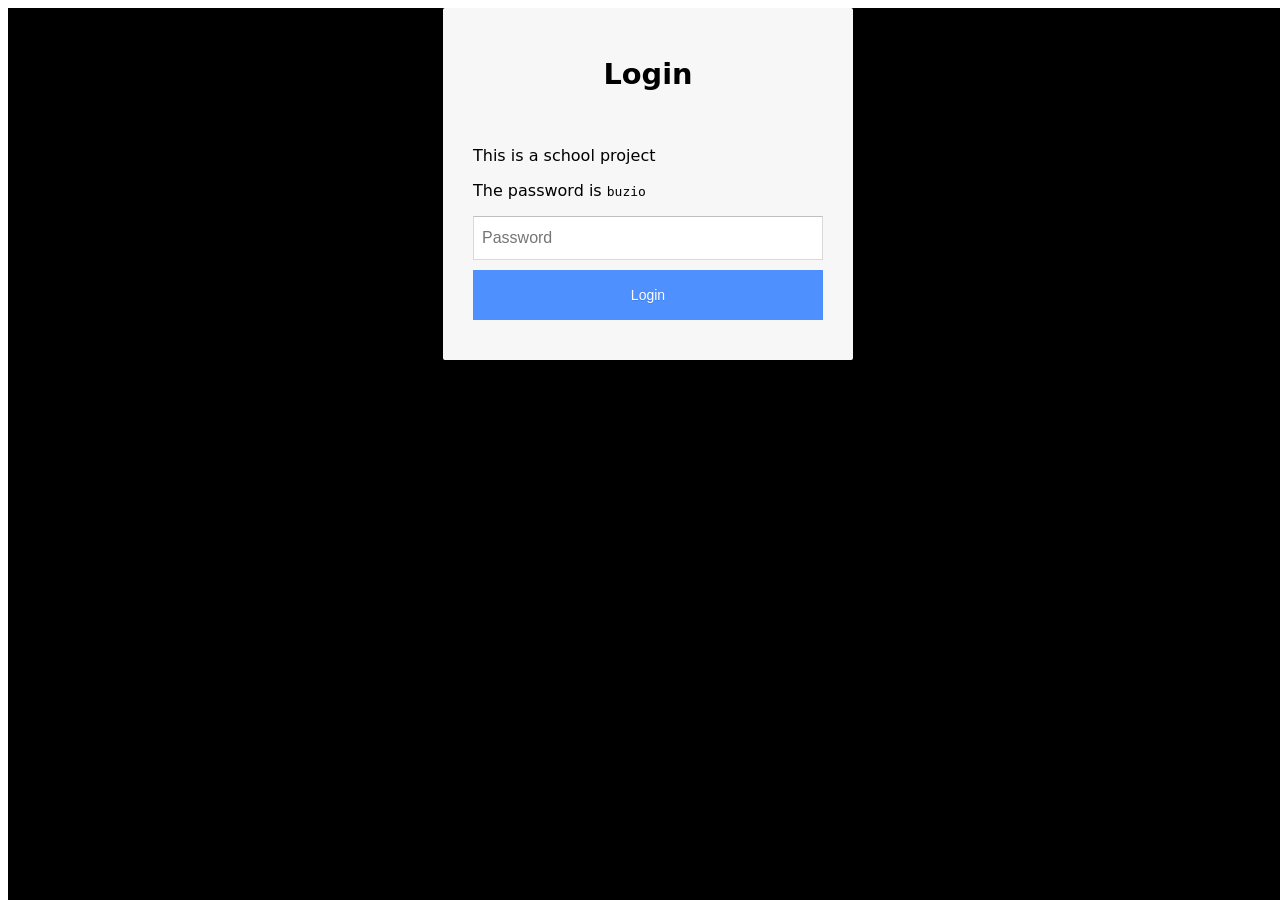
==== index.html @ cd328258 "padding på siderne" ====
<!doctype html>
<html lang="da">
  <head>
    <meta charset="UTF-8" />
    <meta name="viewport" content="width=device-width, initial-scale=1.0" />
    <title>Forside</title>
    <meta name="robots" content="noindex" />
    <link rel="stylesheet" href="css/generel.css" />
    <link rel="stylesheet" href="css/style.css" />
    <link rel="preconnect" href="https://fonts.googleapis.com" />
    <link rel="preconnect" href="https://fonts.gstatic.com" crossorigin />
    <link href="https://fonts.googleapis.com/css2?family=Poppins:ital,wght@0,100;0,200;0,300;0,400;0,500;0,600;0,700;0,800;0,900;1,100;1,200;1,300;1,400;1,500;1,600;1,700;1,800;1,900&display=swap" rel="stylesheet" />
  </head>
  <body>
    <header class="forside-header">
      <a href="index.html"><img class="logo_buzio" src="img/buziotransparant.png" alt="logo" /></a>
      <div class="burger" id="burger" onclick="toggleMenu()">☰</div>
      <nav id="menu">
        <ul>
          <li><a href="menu.html">HVAD VI TILBYDER</a></li>
          <li><a href="om-os.html">OM OS</a></li>
          <li><a href="begivenheder.html">BEGIVENHEDER</a></li>
          <li><a href="kontakt.html">KONTAKT OS</a></li>
        </ul>
      </nav>
    </header>

    <main>
      <h1>Forside test</h1>
    </main>

    <footer>
      <div class="footer_grid">
        <div>
          <p>Refnæsgade 47, st. Nørrebro</p>

          <div class="footer_times_grid">
            <div>
              <ul>
                <li>Mandag</li>
                <li>Tirsdag</li>
                <li>Onsdag</li>
                <li>Torsdag</li>
                <li>Fredag</li>
                <li>Lørdag</li>
                <li>Søndag</li>
              </ul>
            </div>
            <div>
              <ul>
                <li>Lukket</li>
                <li>Lukket</li>
                <li>15-22</li>
                <li>15-22</li>
                <li>15-00</li>
                <li>15-00</li>
                <li>Lukket</li>
              </ul>
            </div>
          </div>
        </div>

        <div class="footer_kontakt">
          <h3>Kontakt os:</h3>
          <p>hello@buzio.dk</p>
          <a href="https://shop.fresto.io/en/buzio/booking?fbclid=PAZXh0bgNhZW0CMTEAAadDk9Q4BpulBY5hyakHiUbHq-7938nCb5w2bIYwGAvIQYwLvLKrNh6DSdf_0w_aem_bSbhaNjPGREs4haC2Uv3WA" target="_blank" class="book-btn"> Book Bord </a>

          <h3>Følg med på Instagram:</h3>
          <a href="https://www.instagram.com/buziotaberna?utm_source=ig_web_button_share_sheet&igsh=ZDNlZDc0MzIxNw==">@buziotaberna</a>
        </div>
      </div>
    </footer>

    <script src="js/login.js"></script>
    <script src="js/script.js"></script>
  </body>
</html>
---- css/generel.css ----
img {
  max-width: 100%;
}

main {
  padding: 0 100px;
}

.poppins-light {
  font-family: "Poppins", sans-serif;
  font-weight: 300;
  font-style: normal;
}

.poppins-medium {
  font-family: "Poppins", sans-serif;
  font-weight: 500;
  font-style: normal;
}

p {
  font-family: "Poppins";
  font-weight: 300;
}

li {
  font-family: "Poppins";
  font-weight: 300;
}

a {
  font-family: "Poppins";
  font-weight: 300;
}

h3 {
  font-family: "Poppins";
  font-weight: 300;
}
---- css/style.css ----
header {
  display: flex;
  justify-content: space-between;
  align-items: center;
  padding: 20px;
  color: #0f3d6b;
  border-bottom: 1px solid #0f3d6b;
}

.forside-header .logo_buzio {
  display: none;
}

/* MENU */

.burger {
  font-size: 30px;
  cursor: pointer;
}

#menu {
  position: absolute;
  top: 80px;
  right: 20px;
  background-color: white;
  padding: 40px;
  border-radius: 10px;
  display: flex;
  flex-direction: column;
  gap: 30px;
  opacity: 0;
  transform: translateY(-10px);
  pointer-events: none;
  transition:
    opacity 0.3s ease,
    transform 0.3s ease;
  box-shadow: 0 5px 20px rgba(0, 0, 0, 0.2);
}
#menu li {
  margin-bottom: 40px;

  border-bottom: 1px solid #0f3d6b;
  padding-bottom: 10px;
}
#menu a {
  color: #0f3d6b;
  text-decoration: none;
  padding: 10px 0;
  display: block;
}
#menu a:last-child {
  padding-bottom: 0 0;
}
/* Når menuen er åben */
#menu.active {
  opacity: 1;
  transform: translateY(0);
  pointer-events: auto;
}
ul {
  list-style: none;
  padding: 0;
  margin: 0;
}

/* ---- footer ---- */

.footer_grid {
  display: grid;
  grid-template-columns: 1fr 1fr;
}

.footer_times_grid {
  display: grid;
  grid-template-columns: 1fr 1fr;
}

footer li {
  padding-bottom: 10px;
}

footer p {
  padding-bottom: 30px;
}

.footer_kontakt {
  text-align: right;
}

.footer_kontakt p {
  padding: 0;
}

.book-btn {
  padding: 14px 28px;
  background: #0f3d6b;
  color: white;
  text-decoration: none;
  border-radius: 10px;
  display: inline-block;
  margin: 20px 0;
}

/* ---- logo ---- */

.logo_buzio {
  width: 140px;
  height: auto;
}
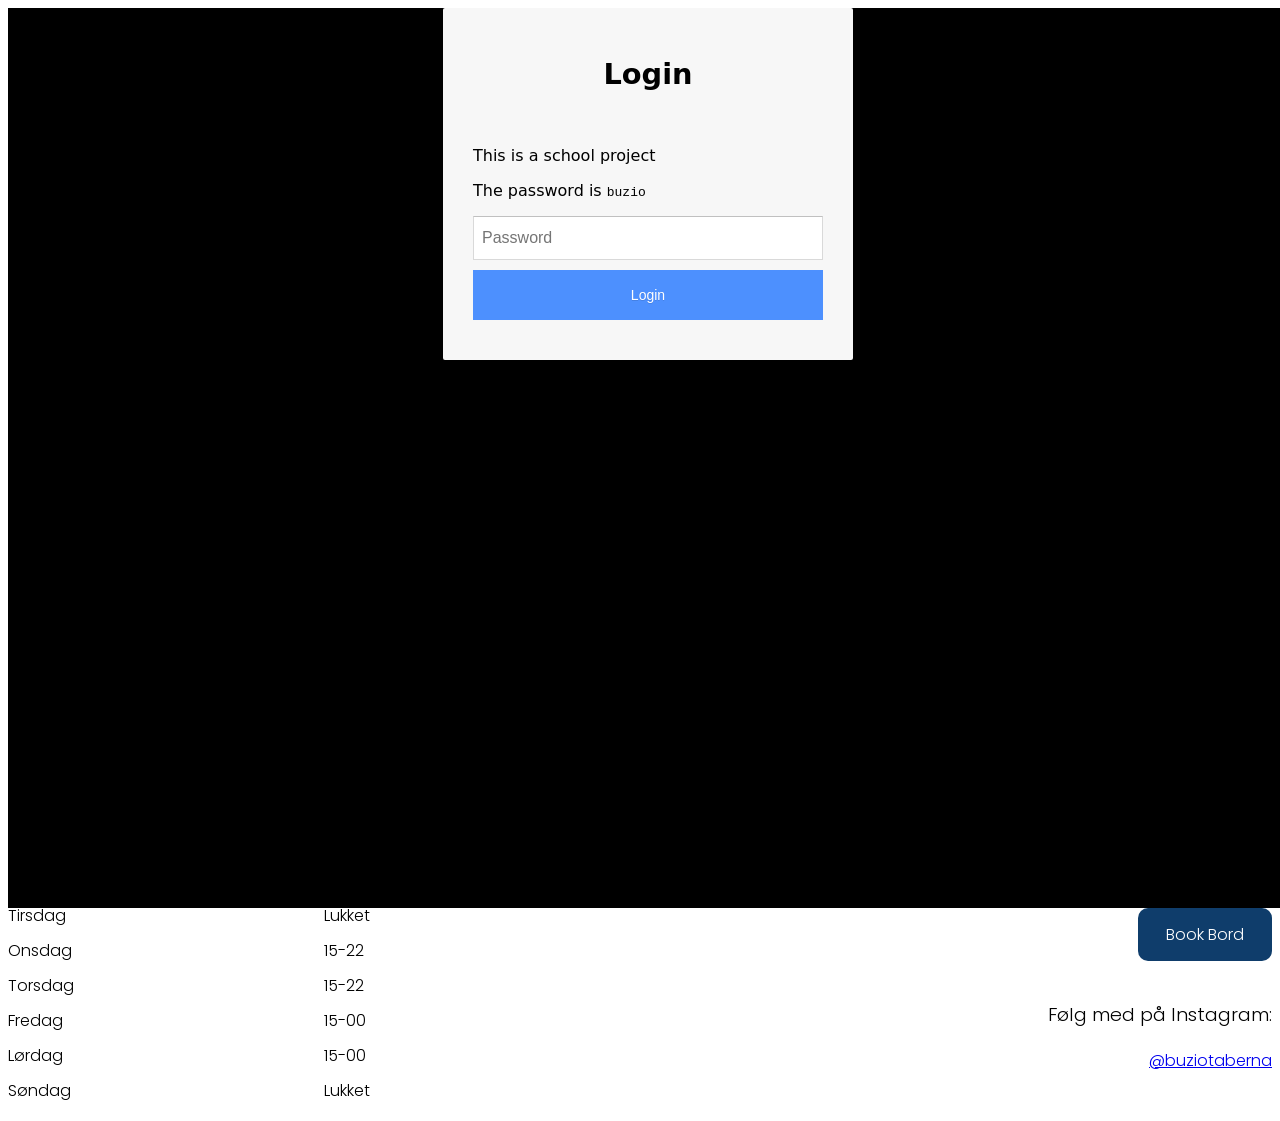
==== commit 05849104: "Rettelse af grids" ====
--- a/index.html
+++ b/index.html
@@ -7,6 +7,7 @@
     <meta name="robots" content="noindex" />
     <link rel="stylesheet" href="css/generel.css" />
     <link rel="stylesheet" href="css/style.css" />
+    <link rel="stylesheet" href="css/forside.css" />
     <link rel="preconnect" href="https://fonts.googleapis.com" />
     <link rel="preconnect" href="https://fonts.gstatic.com" crossorigin />
     <link href="https://fonts.googleapis.com/css2?family=Poppins:ital,wght@0,100;0,200;0,300;0,400;0,500;0,600;0,700;0,800;0,900;1,100;1,200;1,300;1,400;1,500;1,600;1,700;1,800;1,900&display=swap" rel="stylesheet" />
@@ -26,7 +27,15 @@
     </header>
 
     <main>
-      <h1>Forside test</h1>
+      <img class="logo-forside" src="img/buzio logo.webp" alt="st-logo" />
+
+      <div class="forside-cta_grid">
+        <a href="menu.html"> <img src="img/udendorsmedhænder-2044px.webp" alt="Vi tilbyder" />VI TILBYDER</a>
+        <a href="om-os.html"> <img src="img/damepåvaeg(final)-2044px.webp" alt="Om os" />OM OS</a>
+        <a href="https://shop.fresto.io/en/buzio/booking?fbclid=PAZXh0bgNhZW0CMTEAAadDk9Q4BpulBY5hyakHiUbHq-7938nCb5w2bIYwGAvIQYwLvLKrNh6DSdf_0w_aem_bSbhaNjPGREs4haC2Uv3WA">
+          <img src="img/billedeafblomstdameibg-2044px.webp" alt="Book bord" />BOOK BORD</a
+        >
+      </div>
     </main>
 
     <footer>
--- a/css/generel.css
+++ b/css/generel.css
@@ -37,3 +37,13 @@
   font-family: "Poppins";
   font-weight: 300;
 }
+
+h1 {
+  font-family: "Poppins";
+  font-weight: 500;
+}
+
+h2 {
+  font-family: "Poppins";
+  font-weight: 300;
+}
--- a/css/style.css
+++ b/css/style.css
@@ -11,52 +11,70 @@
   display: none;
 }
 
+.forside-header {
+  border-bottom: none;
+}
+
 /* MENU */
 
 .burger {
   font-size: 30px;
   cursor: pointer;
+  position: fixed;
+  top: 20px;
+  right: 20px;
+  z-index: 2000; /* højere end menuens */
 }
 
 #menu {
-  position: absolute;
-  top: 80px;
-  right: 20px;
-  background-color: white;
-  padding: 40px;
-  border-radius: 10px;
+  position: fixed;
+  top: 0;
+  right: 0;
+  width: 50vw; /* Halvdelen af skærmen */
+  height: 100vh; /* Hele højden */
+
+  background: rgba(255, 255, 255, 0.9); /* Hvid med opacity */
+  backdrop-filter: blur(8px); /* Flot glass-effekt */
+
+  padding: 120px 40px 40px;
+
   display: flex;
   flex-direction: column;
   gap: 30px;
+
   opacity: 0;
-  transform: translateY(-10px);
+  transform: translateX(100%); /* Starter udenfor skærmen */
   pointer-events: none;
+
   transition:
     opacity 0.3s ease,
     transform 0.3s ease;
-  box-shadow: 0 5px 20px rgba(0, 0, 0, 0.2);
+
+  box-shadow: -5px 0 20px rgba(0, 0, 0, 0.2);
+
+  z-index: 1000;
 }
+
 #menu li {
-  margin-bottom: 40px;
+  border-bottom: 1px solid #0f3d6b;
+  padding-bottom: 15px;
+}
 
-  border-bottom: 1px solid #0f3d6b;
-  padding-bottom: 10px;
-}
 #menu a {
   color: #0f3d6b;
   text-decoration: none;
   padding: 10px 0;
   display: block;
+  font-size: 1.2rem;
 }
-#menu a:last-child {
-  padding-bottom: 0 0;
-}
+
 /* Når menuen er åben */
 #menu.active {
   opacity: 1;
-  transform: translateY(0);
+  transform: translateX(0);
   pointer-events: auto;
 }
+
 ul {
   list-style: none;
   padding: 0;
@@ -107,3 +125,18 @@
   width: 140px;
   height: auto;
 }
+
+@media (max-width: 768px) {
+  #menu {
+    width: 100vw; /* Fylder hele skærmen */
+    height: 100vh;
+
+    padding: 120px 30px 40px;
+
+    border-radius: 0;
+  }
+
+  #menu a {
+    font-size: 1.5rem;
+  }
+}
--- a/css/forside.css
+++ b/css/forside.css
@@ -0,0 +1,20 @@
+.forside-cta_grid {
+  display: grid;
+  grid-template-columns: 1fr 1fr 1fr;
+  gap: 50px;
+}
+
+.forside-cta_grid a {
+  text-decoration: none;
+  text-align: center;
+  font-weight: bold;
+  font-size: 1.5rem;
+}
+
+.logo-forside {
+  display: block;
+  margin: 0 auto;
+  width: 100%;
+  max-width: 800px;
+  height: auto;
+}
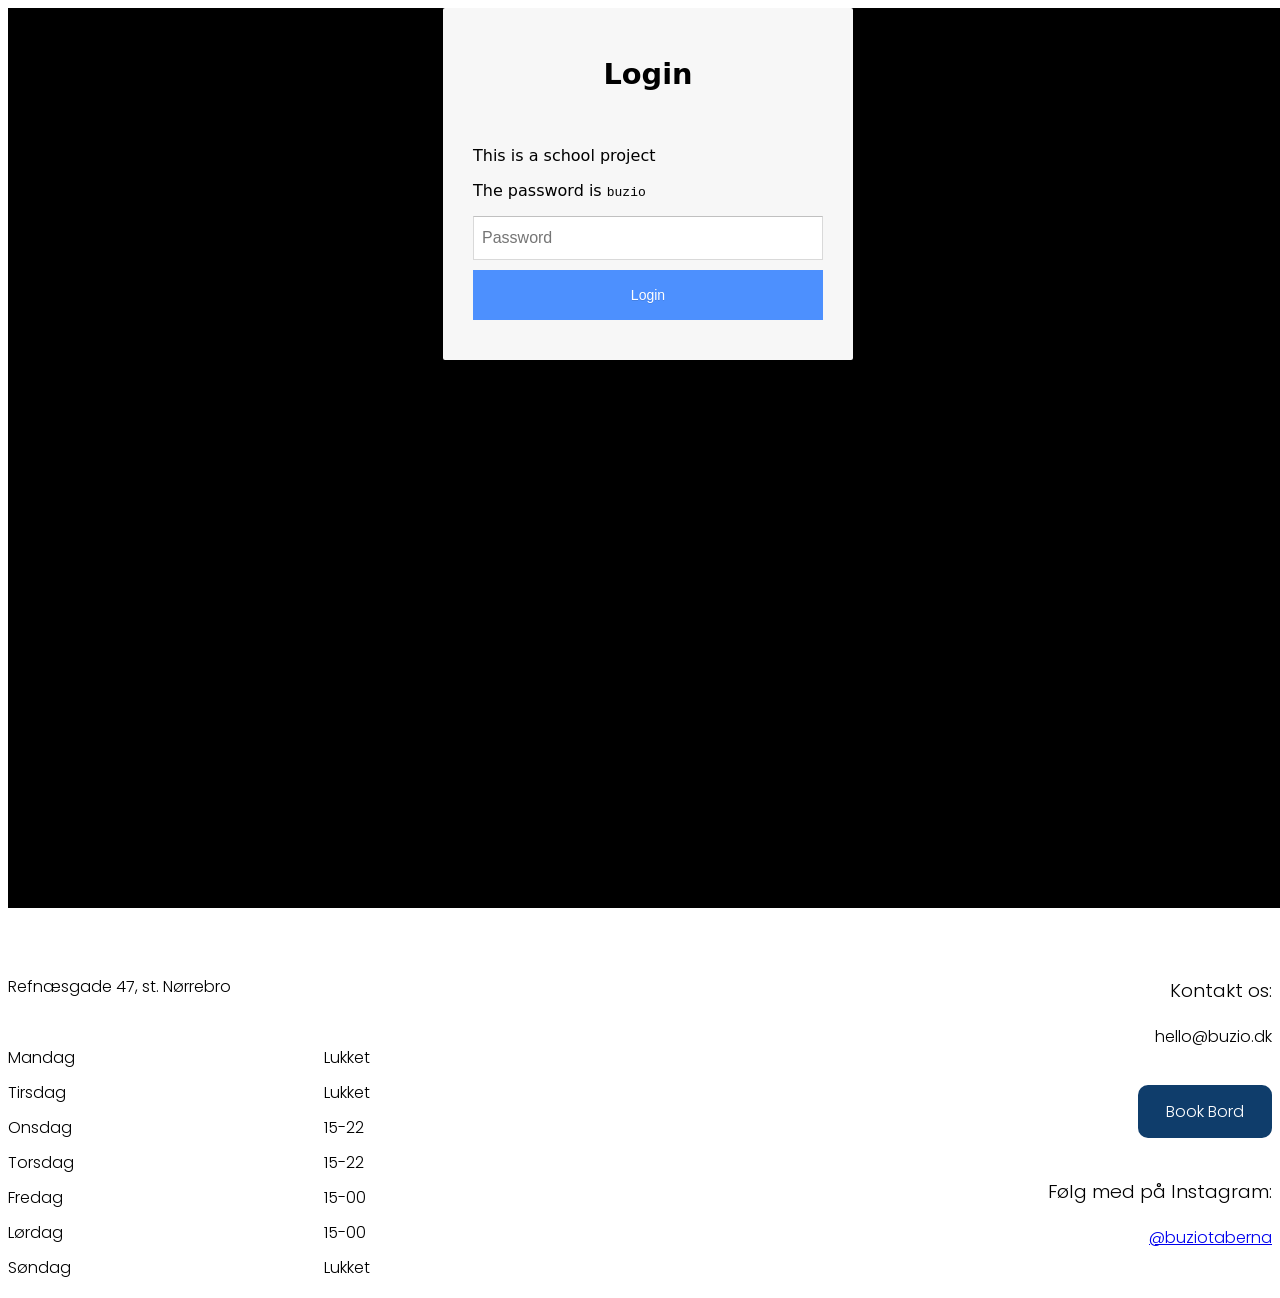
==== commit a2f92c91: "Små rettelser i forside.css" ====
--- a/index.html
+++ b/index.html
@@ -38,7 +38,7 @@
       </div>
     </main>
 
-    <footer>
+    <footer class="footer-forside">
       <div class="footer_grid">
         <div>
           <p>Refnæsgade 47, st. Nørrebro</p>
--- a/css/style.css
+++ b/css/style.css
@@ -34,7 +34,7 @@
   height: 100vh; /* Hele højden */
 
   background: rgba(255, 255, 255, 0.9); /* Hvid med opacity */
-  backdrop-filter: blur(8px); /* Flot glass-effekt */
+  backdrop-filter: blur(8px); /* glass-effekt */
 
   padding: 120px 40px 40px;
 
--- a/css/forside.css
+++ b/css/forside.css
@@ -2,10 +2,14 @@
   display: grid;
   grid-template-columns: 1fr 1fr 1fr;
   gap: 50px;
+  padding-bottom: 7rem;
+  border-bottom: 1px solid #0f3d6b;
 }
 
 .forside-cta_grid a {
   text-decoration: none;
+  color: inherit;
+  color: #0f3d6b;
   text-align: center;
   font-weight: bold;
   font-size: 1.5rem;
@@ -18,3 +22,7 @@
   max-width: 800px;
   height: auto;
 }
+
+.footer-forside {
+  padding-top: 4rem;
+}
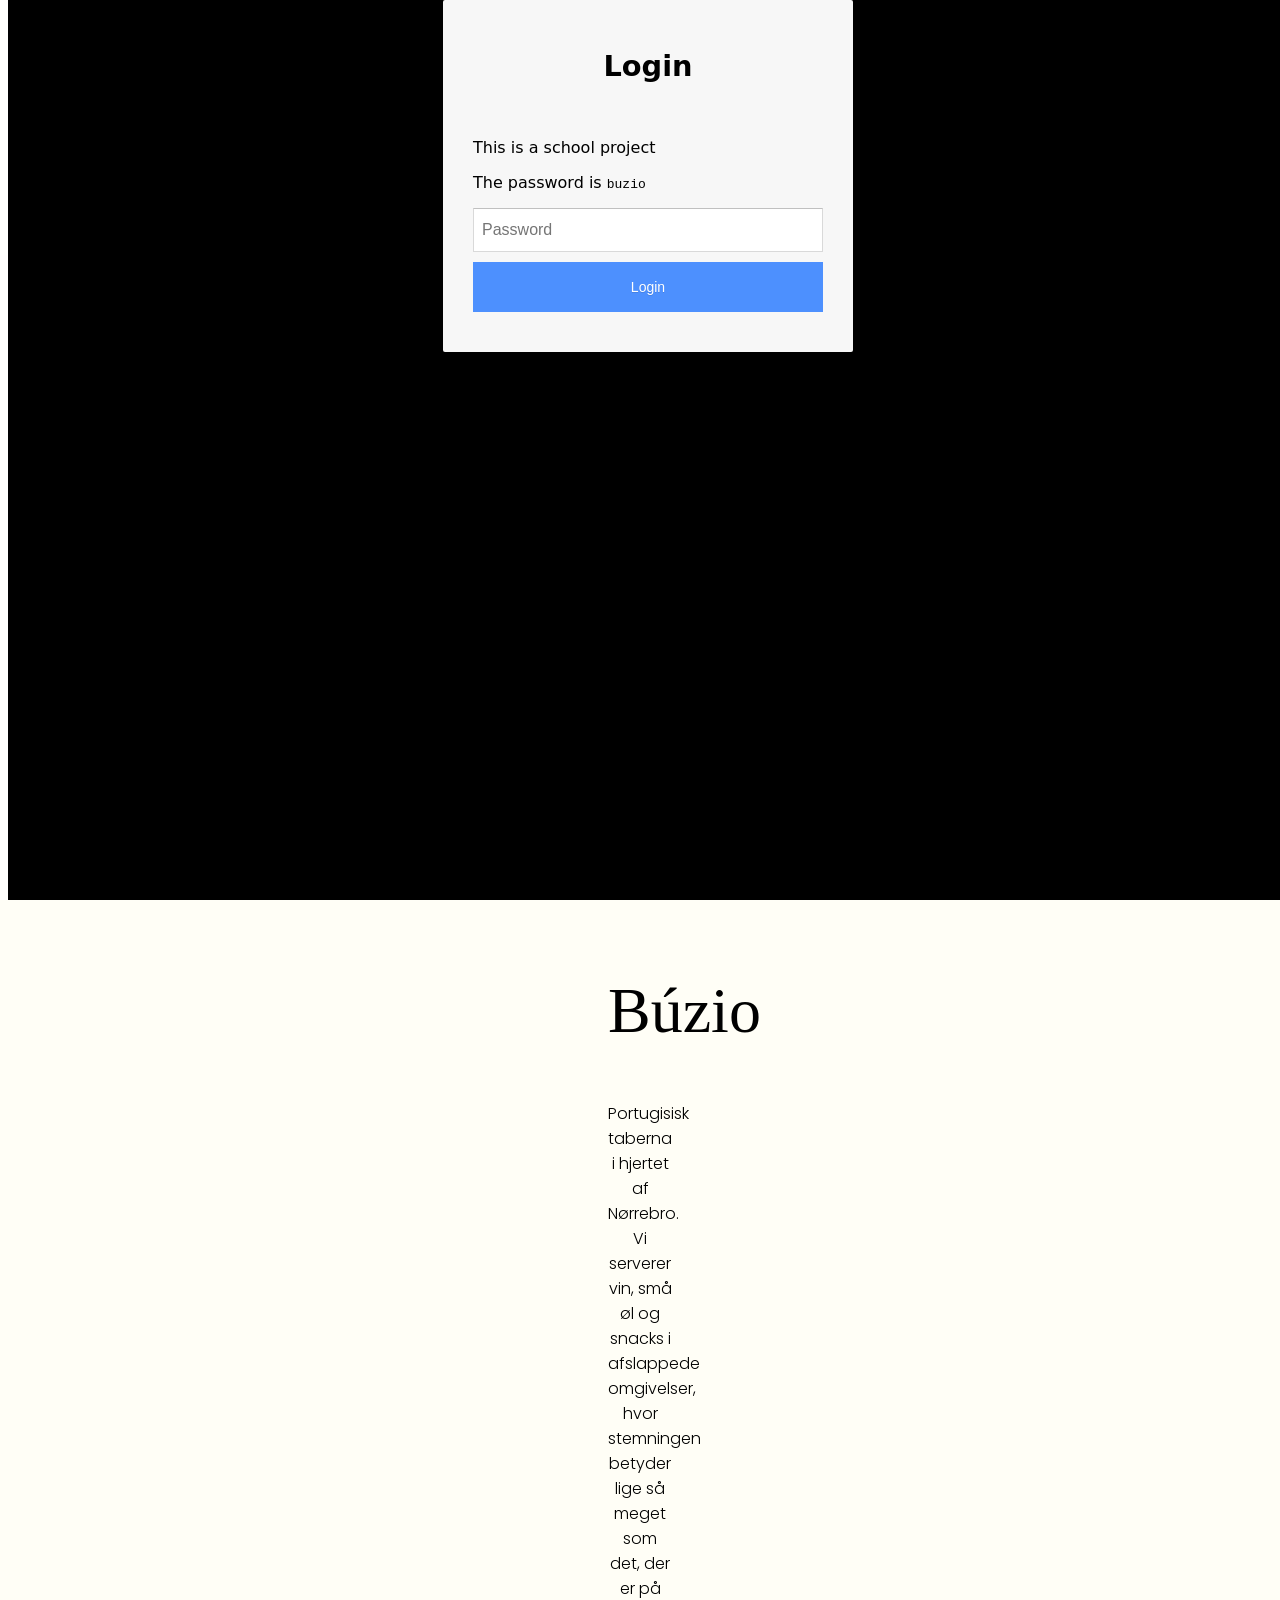
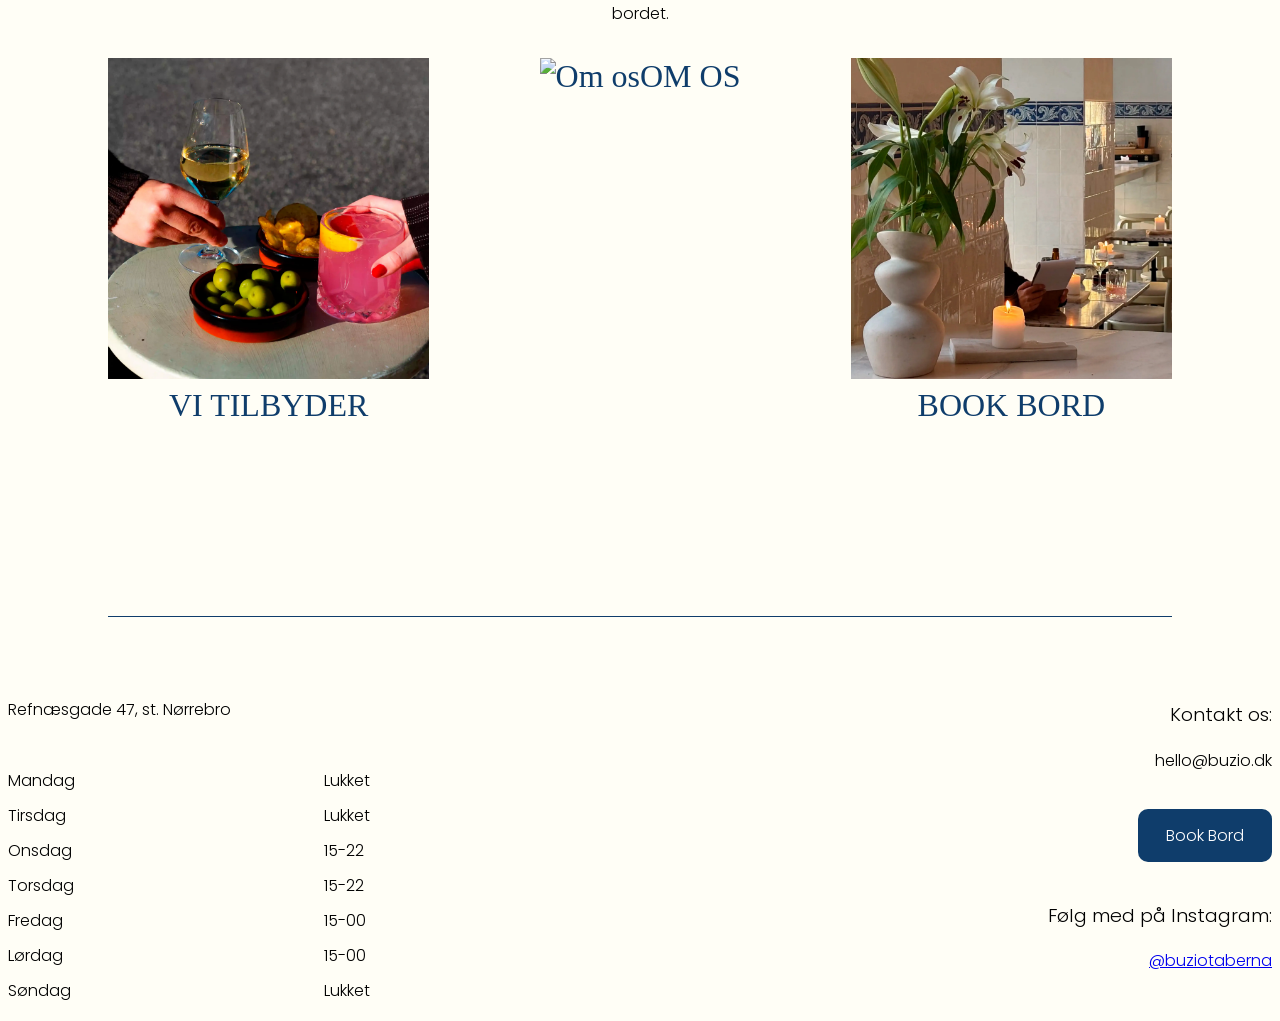
==== commit 0d46035c: "tilføjelse af video, itro-tekst og @media" ====
--- a/index.html
+++ b/index.html
@@ -27,15 +27,30 @@
     </header>
 
     <main>
-      <img class="logo-forside" src="img/buzio logo.webp" alt="st-logo" />
+      <div class="hero">
+        <img class="logo-forside" src="img/buzio logo.webp" alt="st-logo" />
+        <div>
+          <video autoplay muted loop playsinline preload="none">
+            <source src="mov/Sequence.mp4" type="video/mp4" />
+          </video>
+          <div class="video-wrapper"></div>
+        </div>
+        <a href="#next-section" class="scroll-down">⥥</a>
+      </div>
 
-      <div class="forside-cta_grid">
-        <a href="menu.html"> <img src="img/udendorsmedhænder-2044px.webp" alt="Vi tilbyder" />VI TILBYDER</a>
-        <a href="om-os.html"> <img src="img/damepåvaeg(final)-2044px.webp" alt="Om os" />OM OS</a>
-        <a href="https://shop.fresto.io/en/buzio/booking?fbclid=PAZXh0bgNhZW0CMTEAAadDk9Q4BpulBY5hyakHiUbHq-7938nCb5w2bIYwGAvIQYwLvLKrNh6DSdf_0w_aem_bSbhaNjPGREs4haC2Uv3WA">
-          <img src="img/billedeafblomstdameibg-2044px.webp" alt="Book bord" />BOOK BORD</a
-        >
-      </div>
+      <section id="next-section">
+        <div class="intro">
+          <h1>Búzio</h1>
+          <p>Portugisisk taberna i hjertet af Nørrebro. Vi serverer vin, små øl og snacks i afslappede omgivelser, hvor stemningen betyder lige så meget som det, der er på bordet.</p>
+        </div>
+        <div class="forside-cta_grid">
+          <a href="menu.html"> <img src="img/udendorsmedhænder-2044px.webp" alt="Vi tilbyder" />VI TILBYDER</a>
+          <a href="om-os.html"> <img src="img/damepåvaeg(final)-2044px.webp" alt="Om os" />OM OS</a>
+          <a href="https://shop.fresto.io/en/buzio/booking?fbclid=PAZXh0bgNhZW0CMTEAAadDk9Q4BpulBY5hyakHiUbHq-7938nCb5w2bIYwGAvIQYwLvLKrNh6DSdf_0w_aem_bSbhaNjPGREs4haC2Uv3WA">
+            <img src="img/billedeafblomstdameibg-2044px.webp" alt="Book bord" />BOOK BORD</a
+          >
+        </div>
+      </section>
     </main>
 
     <footer class="footer-forside">
--- a/css/forside.css
+++ b/css/forside.css
@@ -1,8 +1,19 @@
+body {
+  background-color: #fffef6;
+}
+
+h1 {
+  font-family: "Poppins";
+  font-weight: 200;
+  font-size: 4rem;
+}
+
 .forside-cta_grid {
   display: grid;
   grid-template-columns: 1fr 1fr 1fr;
   gap: 50px;
-  padding-bottom: 7rem;
+  padding-bottom: 12rem;
+  padding-top: 1rem;
   border-bottom: 1px solid #0f3d6b;
 }
 
@@ -11,18 +22,184 @@
   color: inherit;
   color: #0f3d6b;
   text-align: center;
-  font-weight: bold;
-  font-size: 1.5rem;
-}
+  font-weight: lighter;
+  font-size: 2rem;
+  transition: transform 0.3s ease;
+}
+
+.forside-cta_grid a img {
+  transition:
+    transform 0.4s ease,
+    filter 0.4s ease;
+}
+
+/* --- hover på billede og tekst --- */
+
+.forside-cta_grid a:hover {
+  transform: translateY(-6px);
+}
+
+.forside-cta_grid a:hover img {
+  transform: scale(1.03);
+}
+
+/* ----------------------------- */
 
 .logo-forside {
   display: block;
   margin: 0 auto;
-  width: 100%;
+
   max-width: 800px;
+
+  position: absolute;
+  top: 50%;
+  left: 50%;
+
+  transform: translate(-50%, -50%);
+
+  z-index: 3;
+
   height: auto;
 }
 
 .footer-forside {
   padding-top: 4rem;
 }
+
+.hero {
+  position: relative;
+  width: 100vw;
+  height: 100vh;
+  overflow: hidden;
+  margin-left: calc(50% - 50vw);
+}
+
+/* Video bagved */
+.hero video {
+  position: absolute;
+  top: 0;
+  left: 0;
+
+  width: 100%;
+  height: 100%;
+
+  object-fit: cover;
+
+  z-index: 1;
+}
+
+body {
+  margin-top: 0;
+}
+
+header {
+  padding: 0;
+}
+
+.video-wrapper {
+  position: absolute;
+  inset: 0; /* top:0; right:0; bottom:0; left:0 */
+
+  background: rgba(255, 255, 255, 0.7); /* justér opacity */
+  z-index: 2;
+}
+
+.scroll-down {
+  position: absolute;
+  bottom: 40px;
+  left: 50%;
+
+  transform: translateX(-50%);
+
+  z-index: 3;
+
+  font-size: 4rem;
+  color: #0f3d6b;
+  text-decoration: none;
+
+  animation: bounce 2s infinite;
+}
+
+@keyframes bounce {
+  0%,
+  20%,
+  50%,
+  80%,
+  100% {
+    transform: translateX(-50%) translateY(0);
+  }
+
+  40% {
+    transform: translateX(-50%) translateY(-10px);
+  }
+
+  60% {
+    transform: translateX(-50%) translateY(-5px);
+  }
+}
+
+html {
+  scroll-behavior: smooth;
+}
+
+.intro {
+  text-align: center;
+  padding-left: 500px;
+  padding-right: 500px;
+  padding-top: 1.3rem;
+}
+
+@media (max-width: 768px) {
+  /* HERO + VIDEO */
+  .hero {
+    height: 100vh;
+  }
+
+  .hero video {
+    width: 100%;
+    height: 100vh;
+    object-fit: cover;
+  }
+
+  /* LOGO */
+
+  .logo-forside {
+    max-width: 300px;
+  }
+
+  /* INTRO TEKST */
+  .intro {
+    display: flex;
+    flex-direction: column;
+    align-items: center;
+    text-align: center;
+
+    padding: 2rem 1.5rem;
+  }
+
+  .intro p {
+    max-width: 35ch;
+  }
+
+  /* CTA GRID */
+  .forside-cta_grid {
+    display: grid;
+    grid-template-columns: 1fr;
+
+    gap: 2rem;
+
+    padding: 0 1.5rem 3rem;
+  }
+
+  .forside-cta_grid a {
+    width: 100%;
+    text-align: center;
+  }
+
+  .forside-cta_grid img {
+    width: 100%;
+    height: auto;
+
+    display: block;
+  }
+}
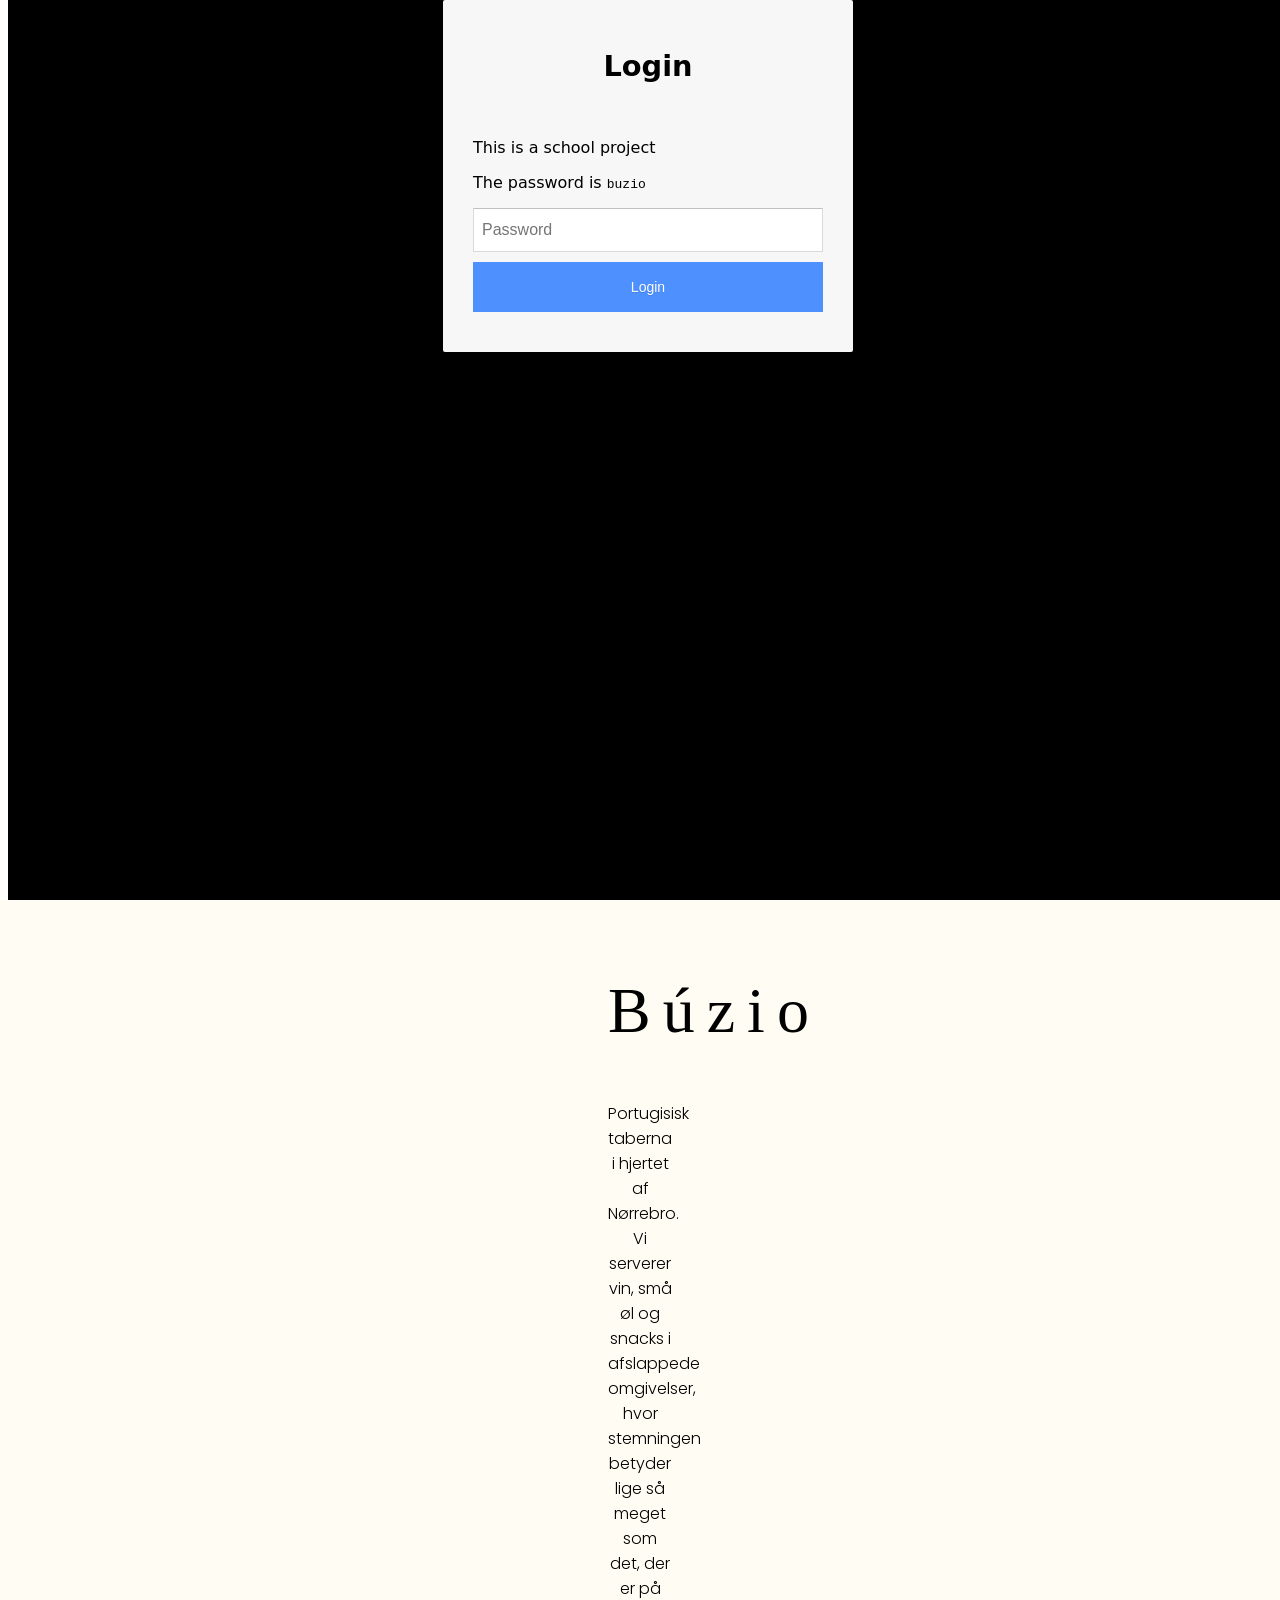
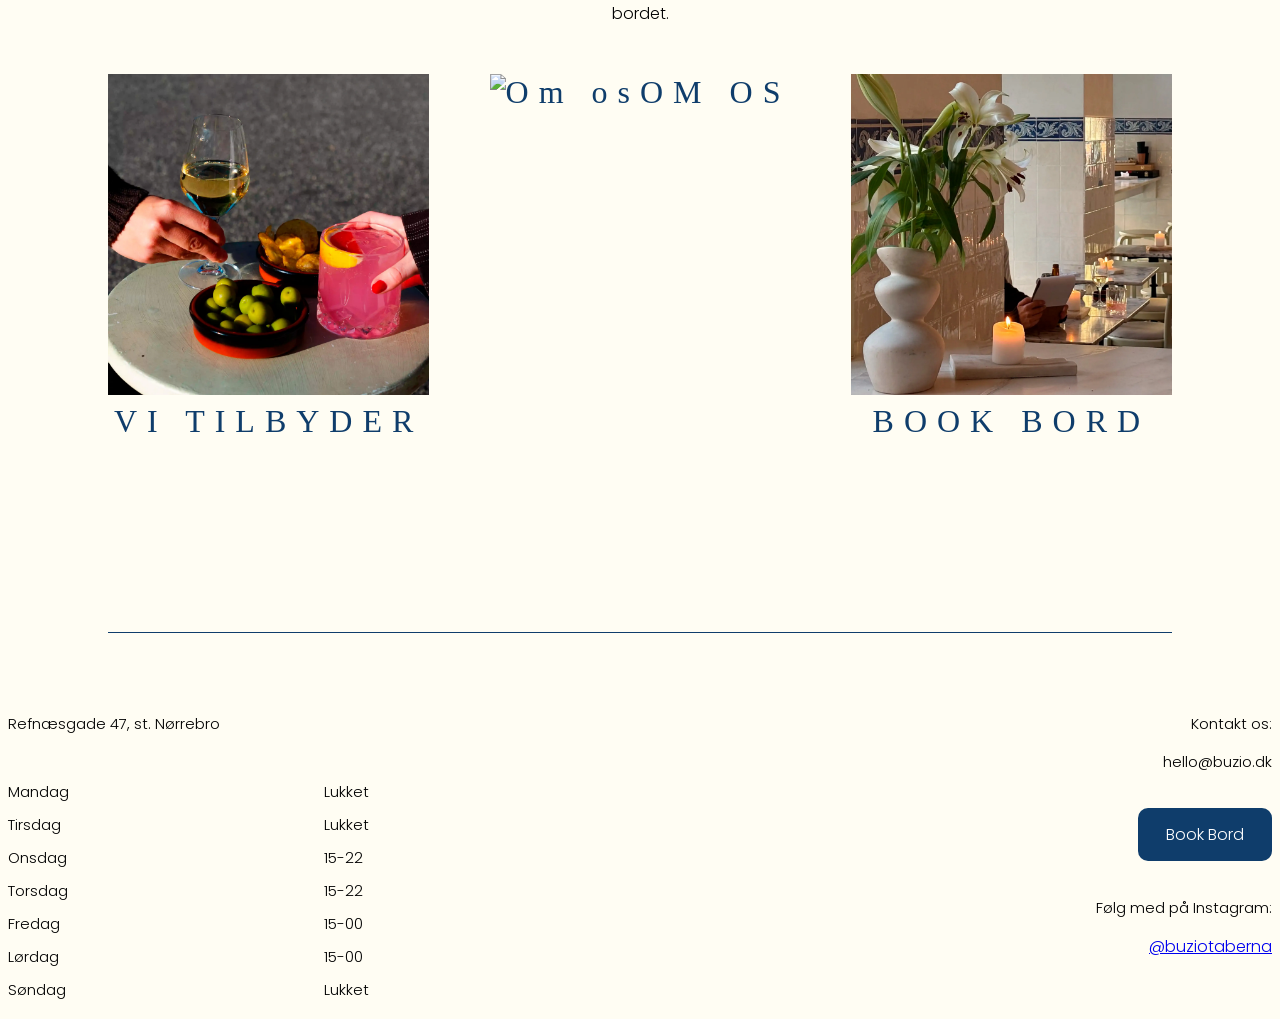
==== commit 8777fb31: "video tilføjet" ====
--- a/index.html
+++ b/index.html
@@ -31,7 +31,7 @@
         <img class="logo-forside" src="img/buzio logo.webp" alt="st-logo" />
         <div>
           <video autoplay muted loop playsinline preload="none">
-            <source src="mov/Sequence.mp4" type="video/mp4" />
+            <source src="mov/videotilbuzio.mp4" type="video/mp4" />
           </video>
           <div class="video-wrapper"></div>
         </div>
--- a/css/generel.css
+++ b/css/generel.css
@@ -1,9 +1,9 @@
+body {
+  background-color: #fffdf3;
+}
+
 img {
   max-width: 100%;
-}
-
-main {
-  padding: 0 100px;
 }
 
 .poppins-light {
@@ -41,9 +41,11 @@
 h1 {
   font-family: "Poppins";
   font-weight: 500;
+  letter-spacing: 12px;
 }
 
 h2 {
   font-family: "Poppins";
   font-weight: 300;
+  letter-spacing: 16px;
 }
--- a/css/style.css
+++ b/css/style.css
@@ -95,10 +95,12 @@
 
 footer li {
   padding-bottom: 10px;
+  font-size: 15px;
 }
 
 footer p {
   padding-bottom: 30px;
+  font-size: 15px;
 }
 
 .footer_kontakt {
@@ -107,6 +109,10 @@
 
 .footer_kontakt p {
   padding: 0;
+}
+
+.footer_kontakt h3 {
+  font-size: 15px;
 }
 
 .book-btn {
@@ -128,7 +134,7 @@
 
 @media (max-width: 768px) {
   #menu {
-    width: 100vw; /* Fylder hele skærmen */
+    width: 70vw; /* Fylder hele skærmen */
     height: 100vh;
 
     padding: 120px 30px 40px;
--- a/css/forside.css
+++ b/css/forside.css
@@ -1,5 +1,9 @@
 body {
-  background-color: #fffef6;
+  background-color: #fffdf3;
+}
+
+main {
+  padding: 0 100px;
 }
 
 h1 {
@@ -19,12 +23,16 @@
 
 .forside-cta_grid a {
   text-decoration: none;
+  /*   text-decoration: underline 3px #0f3d6b;
+ */
   color: inherit;
   color: #0f3d6b;
+
   text-align: center;
   font-weight: lighter;
   font-size: 2rem;
   transition: transform 0.3s ease;
+  letter-spacing: 10px;
 }
 
 .forside-cta_grid a img {
@@ -149,6 +157,10 @@
   padding-top: 1.3rem;
 }
 
+.intro p {
+  padding-bottom: 1rem;
+}
+
 @media (max-width: 768px) {
   /* HERO + VIDEO */
   .hero {
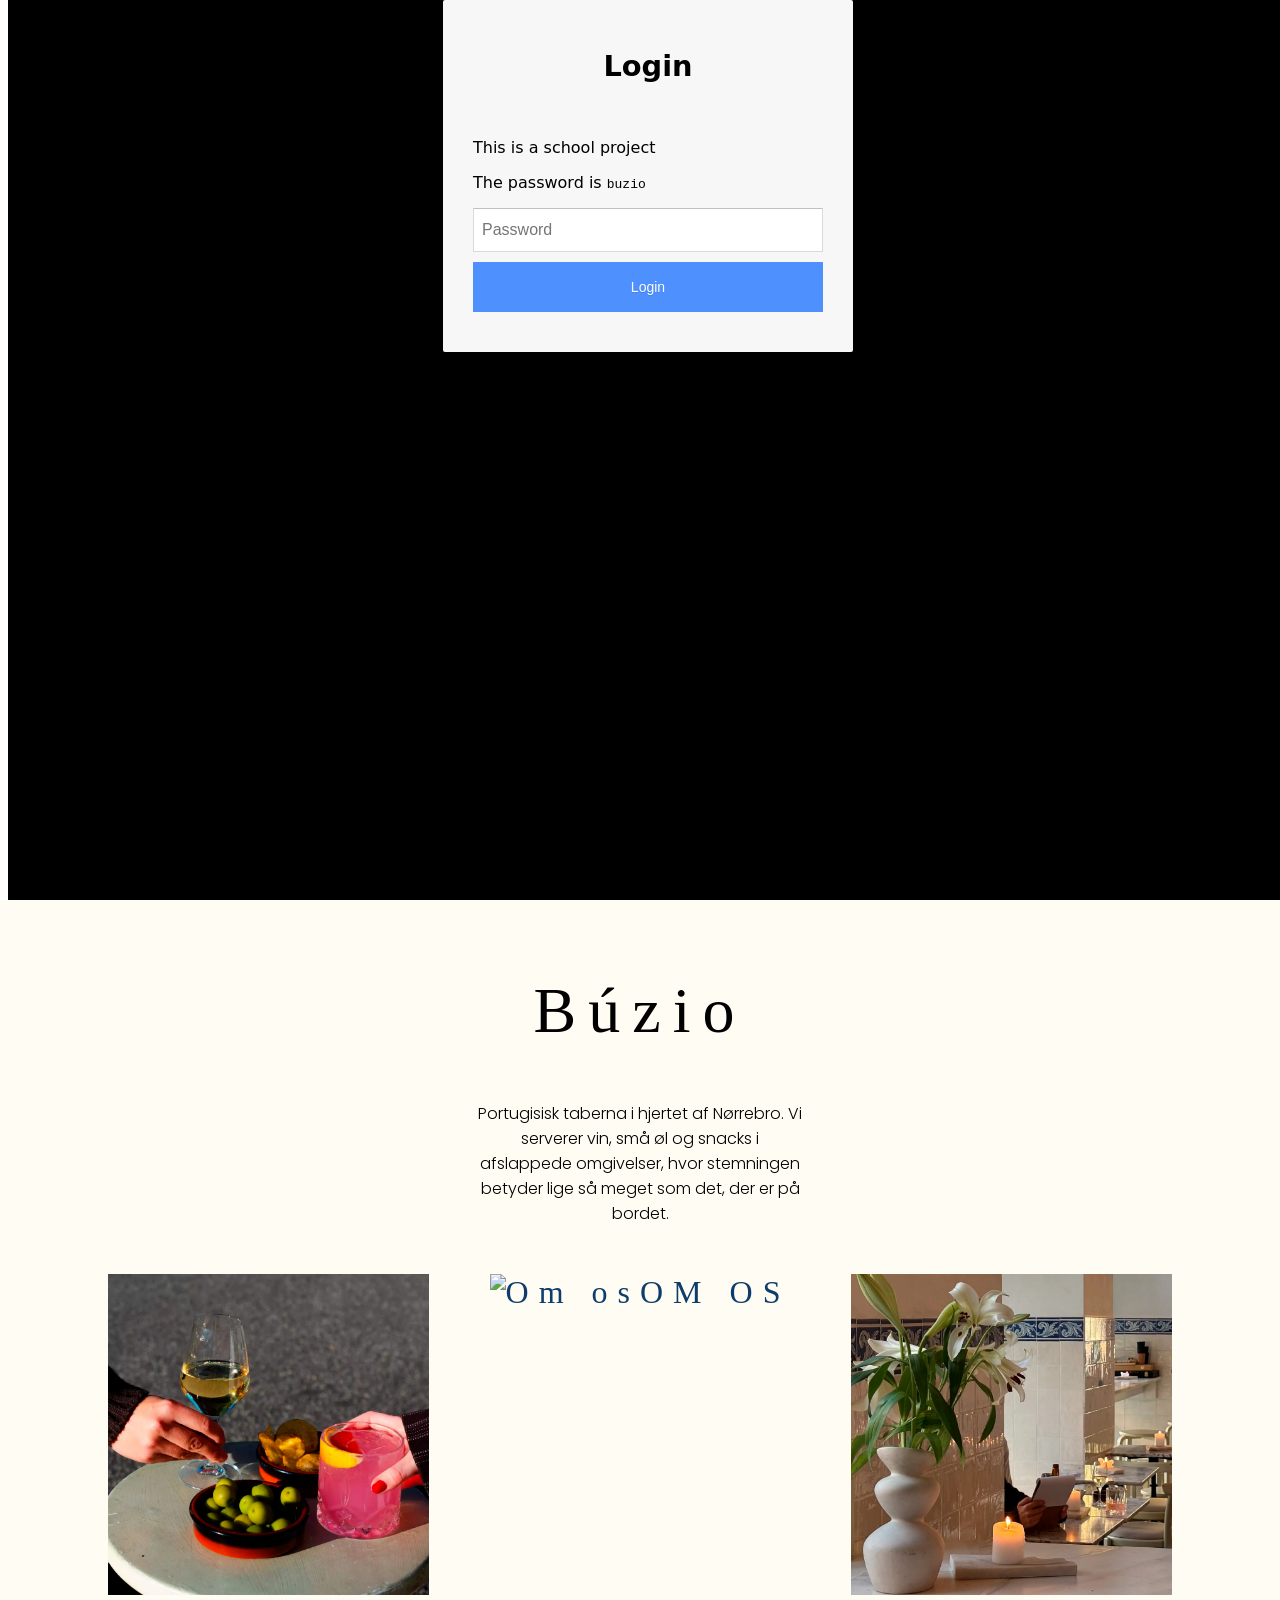
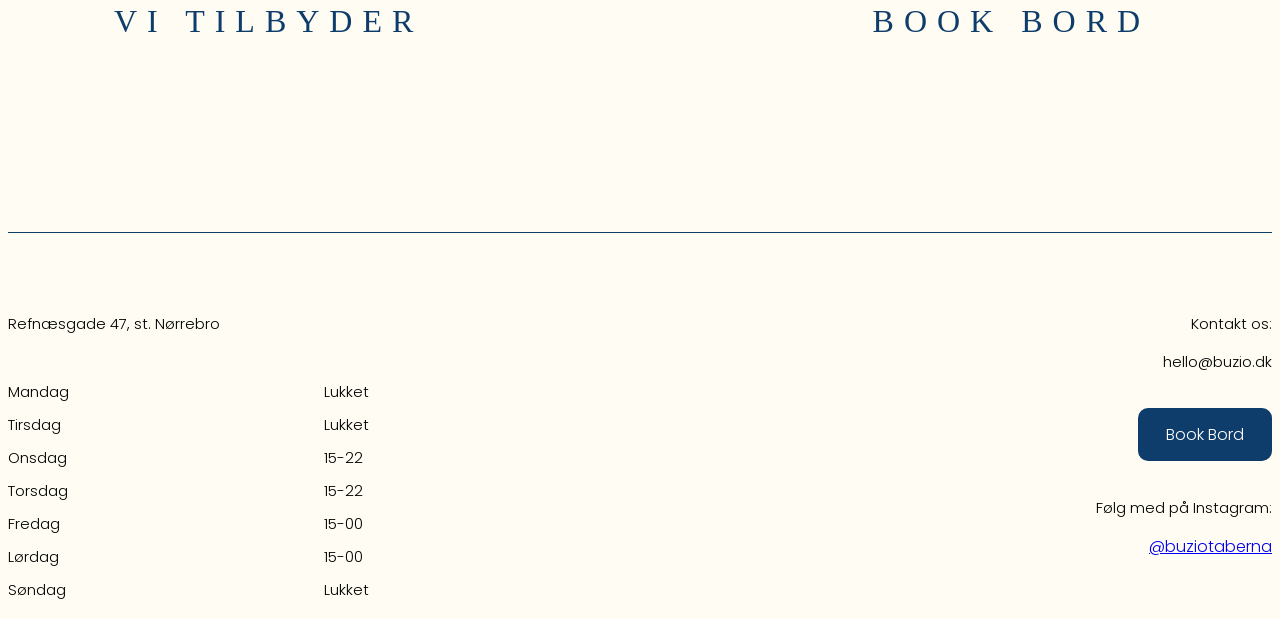
==== commit d00f27f5: "favicon" ====
--- a/index.html
+++ b/index.html
@@ -5,6 +5,7 @@
     <meta name="viewport" content="width=device-width, initial-scale=1.0" />
     <title>Forside</title>
     <meta name="robots" content="noindex" />
+    <link rel="icon" type="img/webp" href="img/buzio logo.webp" />
     <link rel="stylesheet" href="css/generel.css" />
     <link rel="stylesheet" href="css/style.css" />
     <link rel="stylesheet" href="css/forside.css" />
--- a/css/forside.css
+++ b/css/forside.css
@@ -18,7 +18,6 @@
   gap: 50px;
   padding-bottom: 12rem;
   padding-top: 1rem;
-  border-bottom: 1px solid #0f3d6b;
 }
 
 .forside-cta_grid a {
@@ -72,6 +71,7 @@
 
 .footer-forside {
   padding-top: 4rem;
+  border-top: 1px solid #0f3d6b;
 }
 
 .hero {
@@ -152,8 +152,8 @@
 
 .intro {
   text-align: center;
-  padding-left: 500px;
-  padding-right: 500px;
+  padding-left: 370px;
+  padding-right: 370px;
   padding-top: 1.3rem;
 }
 
@@ -214,4 +214,18 @@
 
     display: block;
   }
-}
+
+  .footer_grid {
+    grid-template-columns: 1fr;
+    text-align: center;
+    padding: 30px 20px;
+  }
+
+  .footer_kontakt {
+    text-align: center;
+  }
+
+  .footer_times_grid {
+    justify-content: center;
+  }
+}
